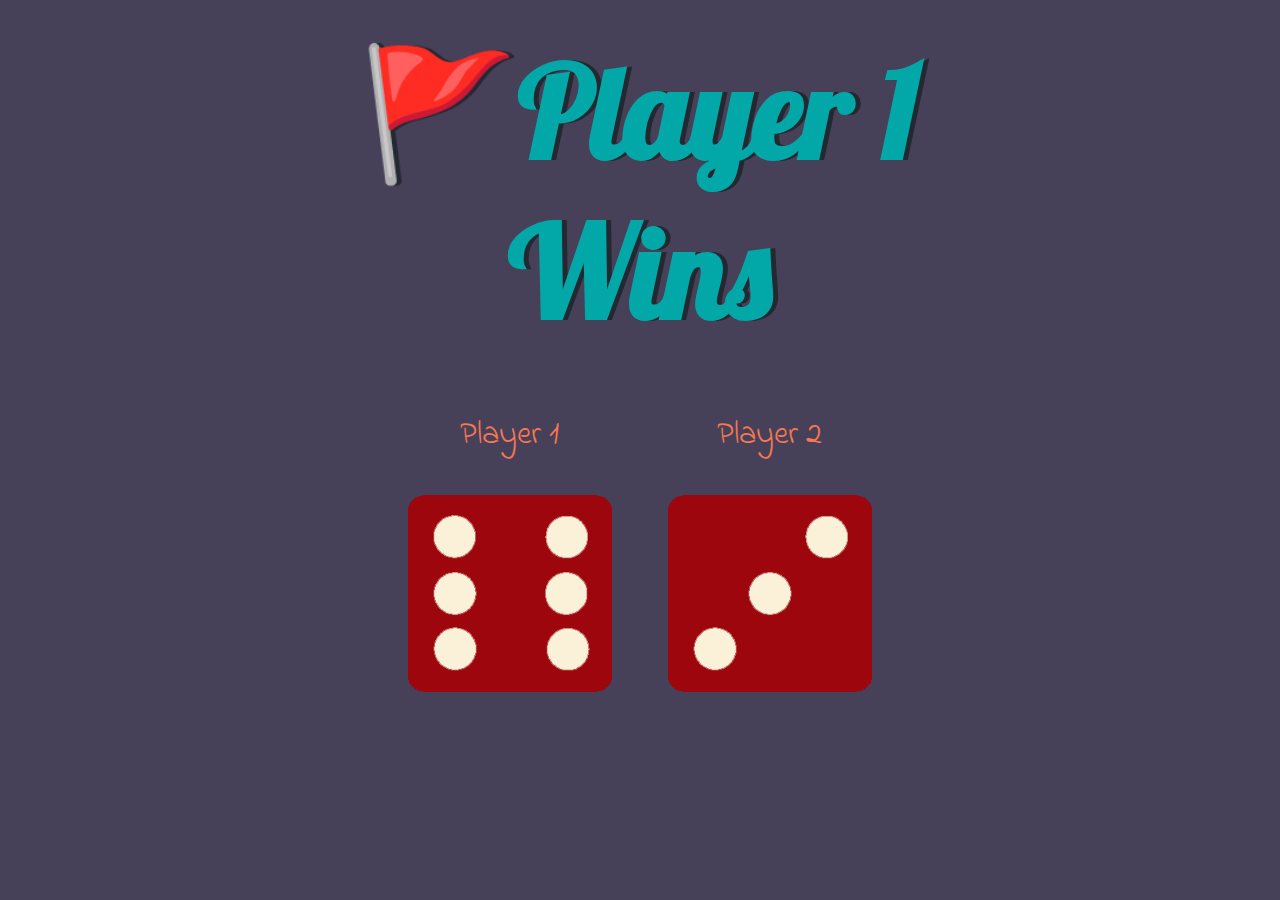
==== index.html @ f7762fed "Add files via upload" ====
<!DOCTYPE html>
<html lang="en" dir="ltr">
  <head>
    <meta charset="utf-8">
    <title>Dicee</title>
    <link rel="stylesheet" href="styles.css">
    <link href="https://fonts.googleapis.com/css?family=Indie+Flower|Lobster" rel="stylesheet">

  </head>
  <body>

    <div class="container">
      <h1>Refresh Me</h1>

      <div class="dice">
        <p>Player 1</p>
        <img class="img1" src="images/dice6.png">
      </div>

      <div class="dice">
        <p>Player 2</p>
        <img class="img2" src="images/dice6.png">
      </div>

    </div>
    <script src="index.js" charset="utf-8"></script>
  </body>
</html>
---- styles.css ----
.container {
  width: 70%;
  margin: auto;
  text-align: center;
}

.dice {
  text-align: center;
  display: inline-block;

}

body {
  background-color: #464159;
}

h1 {
  margin: 30px;
  font-family: 'Lobster', cursive;
  text-shadow: 5px 0 #232931;
  font-size: 8rem;
  color: #02a8a8;
}

p {
  font-size: 2rem;
  color: #f77754;
  font-family: 'Indie Flower', cursive;
}

img {
  width: 80%;
}
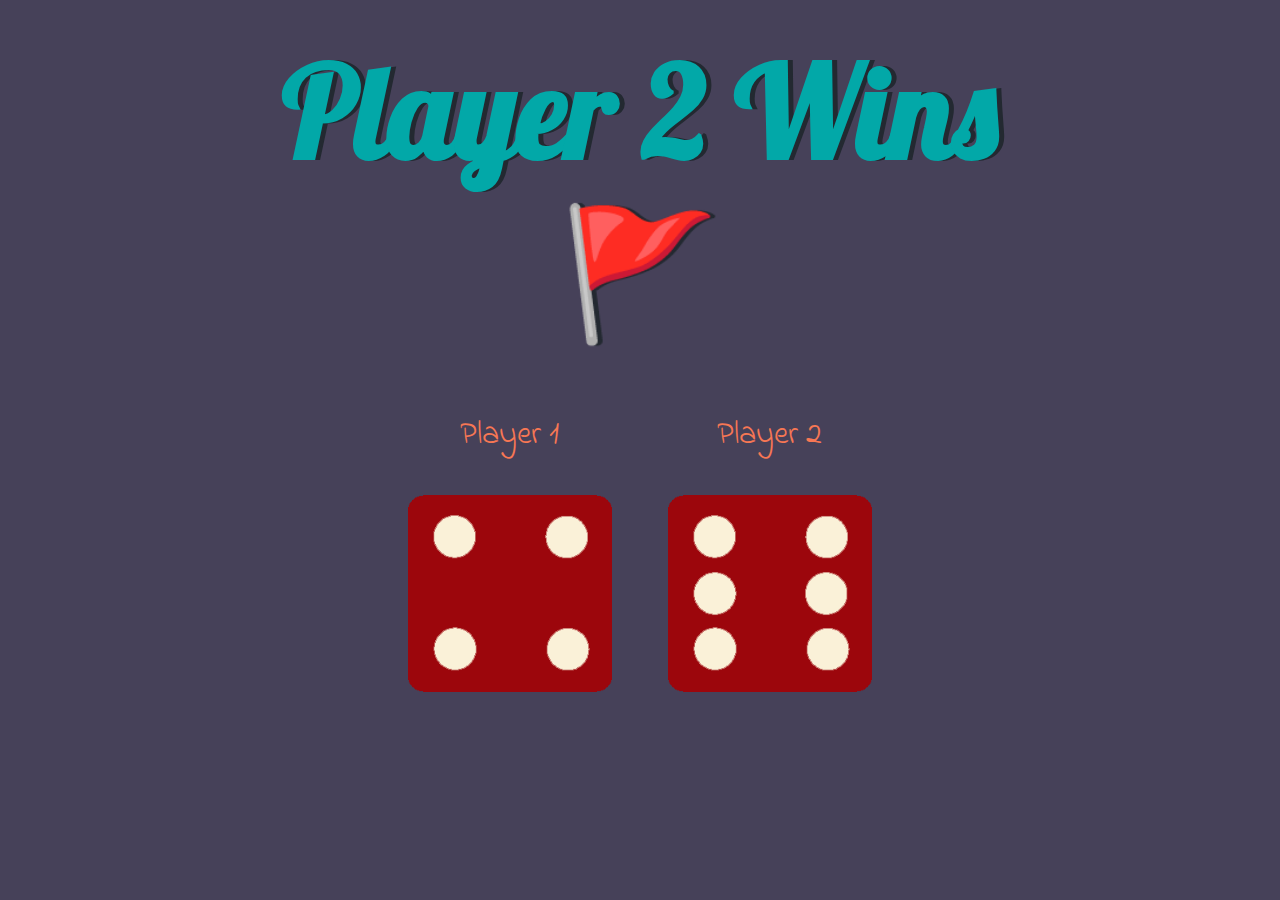
==== commit f047fd3e: "Update index.html" ====
--- a/index.html
+++ b/index.html
@@ -23,6 +23,6 @@
       </div>
 
     </div>
-    <script src="index.js" charset="utf-8"></script>
+    <script src="work.js" charset="utf-8"></script>
   </body>
 </html>
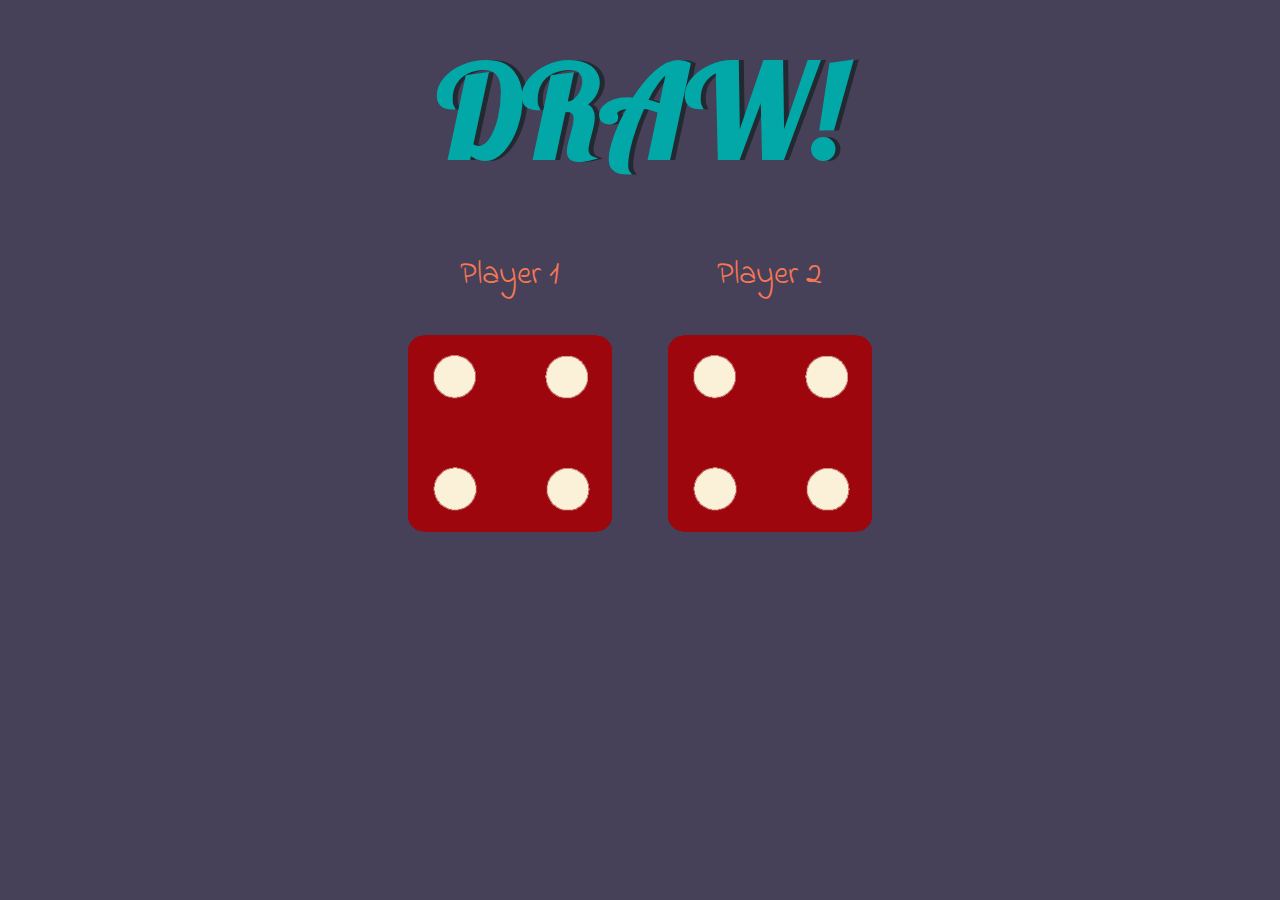
==== commit cae3f96f: "Update index.html" ====
--- a/index.html
+++ b/index.html
@@ -2,7 +2,7 @@
 <html lang="en" dir="ltr">
   <head>
     <meta charset="utf-8">
-    <title>Dicee</title>
+    <title>Dice Roll</title>
     <link rel="stylesheet" href="styles.css">
     <link href="https://fonts.googleapis.com/css?family=Indie+Flower|Lobster" rel="stylesheet">
 
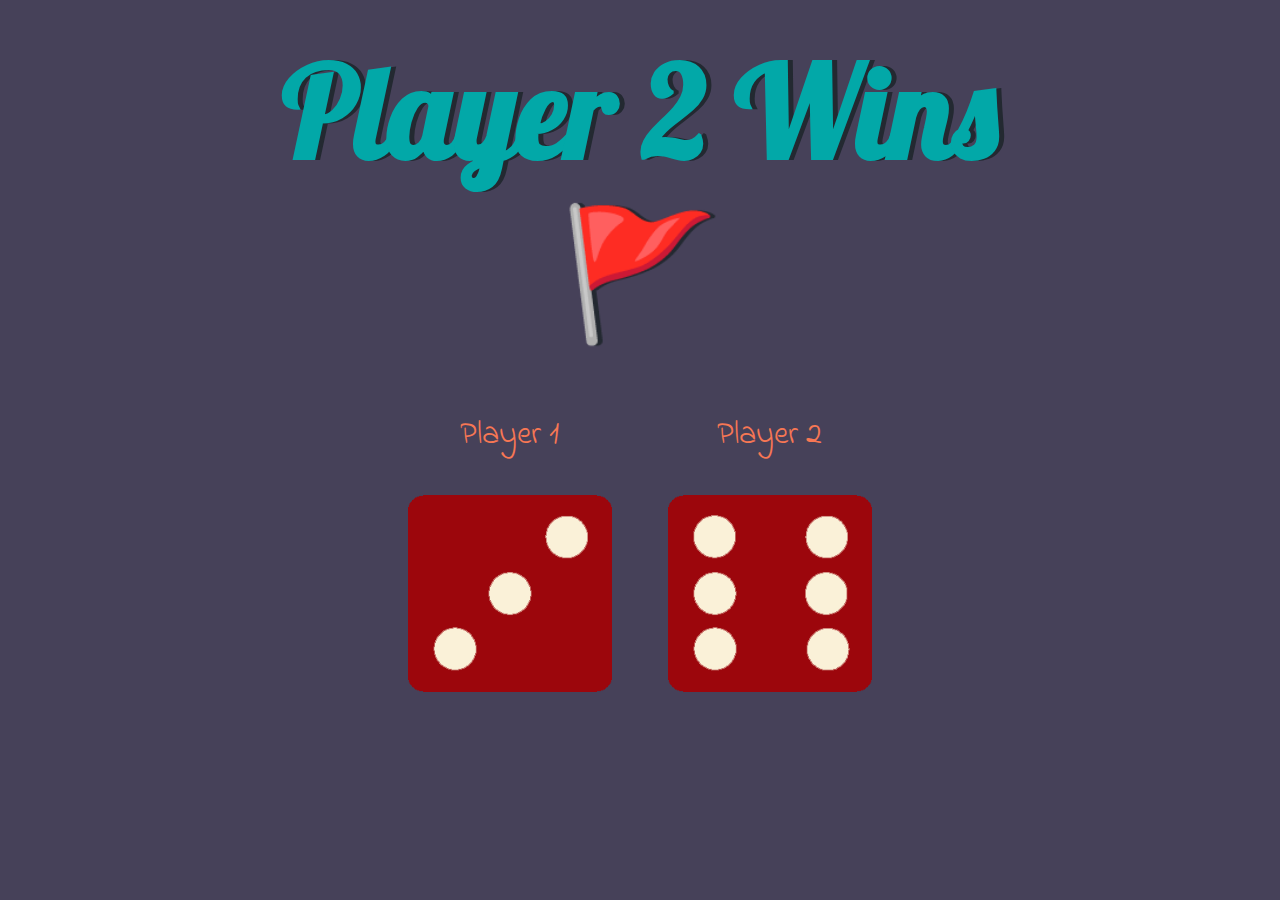
==== commit f957dc1d: "Update index.html" ====
--- a/index.html
+++ b/index.html
@@ -4,6 +4,7 @@
     <meta charset="utf-8">
     <title>Dice Roll</title>
     <link rel="stylesheet" href="styles.css">
+    <link rel="icon" href="dice.png">
     <link href="https://fonts.googleapis.com/css?family=Indie+Flower|Lobster" rel="stylesheet">
 
   </head>
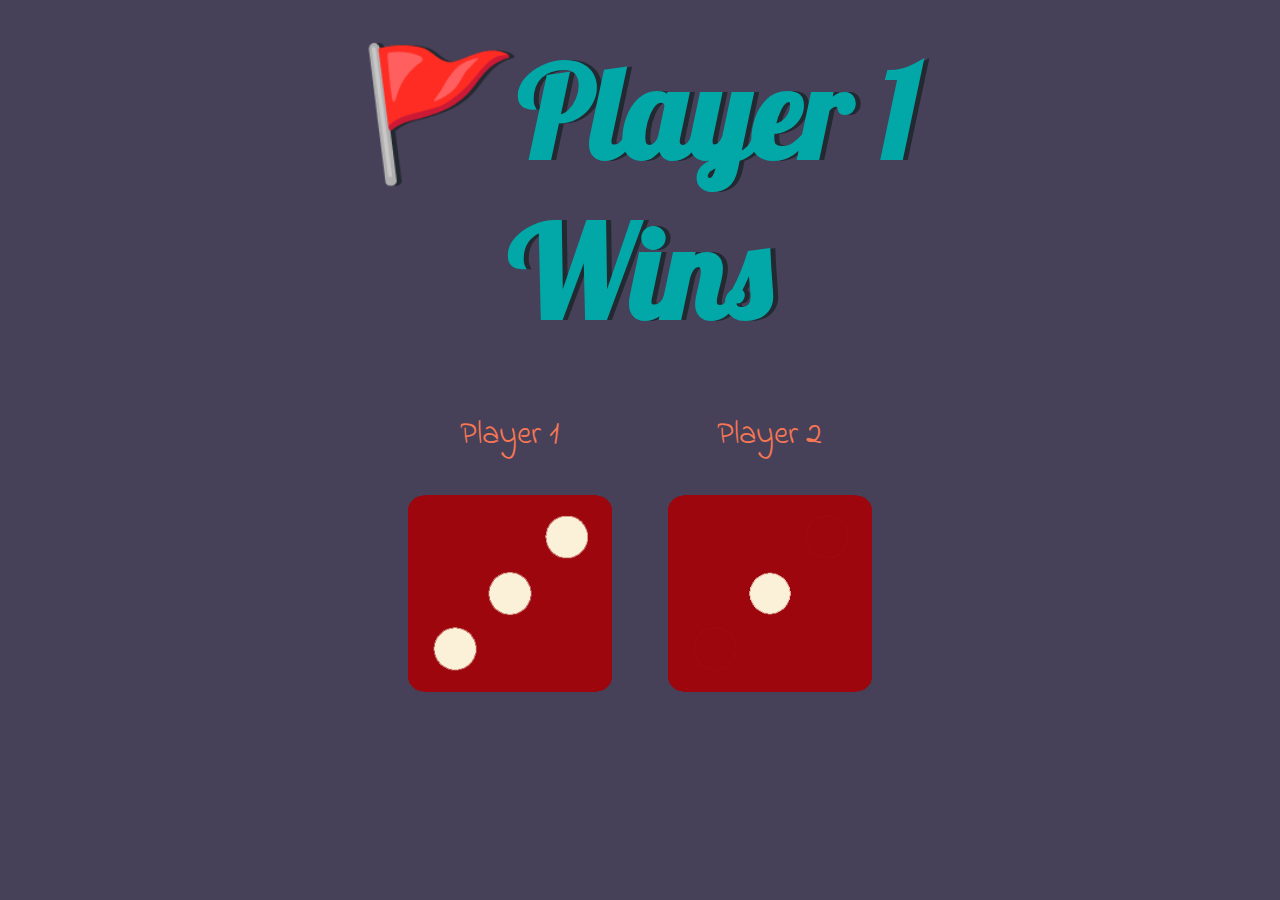
==== commit 37a5651e: "Update index.html" ====
--- a/index.html
+++ b/index.html
@@ -3,8 +3,9 @@
   <head>
     <meta charset="utf-8">
     <title>Dice Roll</title>
+    <link rel="icon" href="dice.png">
     <link rel="stylesheet" href="styles.css">
-    <link rel="icon" href="dice.png">
+    
     <link href="https://fonts.googleapis.com/css?family=Indie+Flower|Lobster" rel="stylesheet">
 
   </head>
